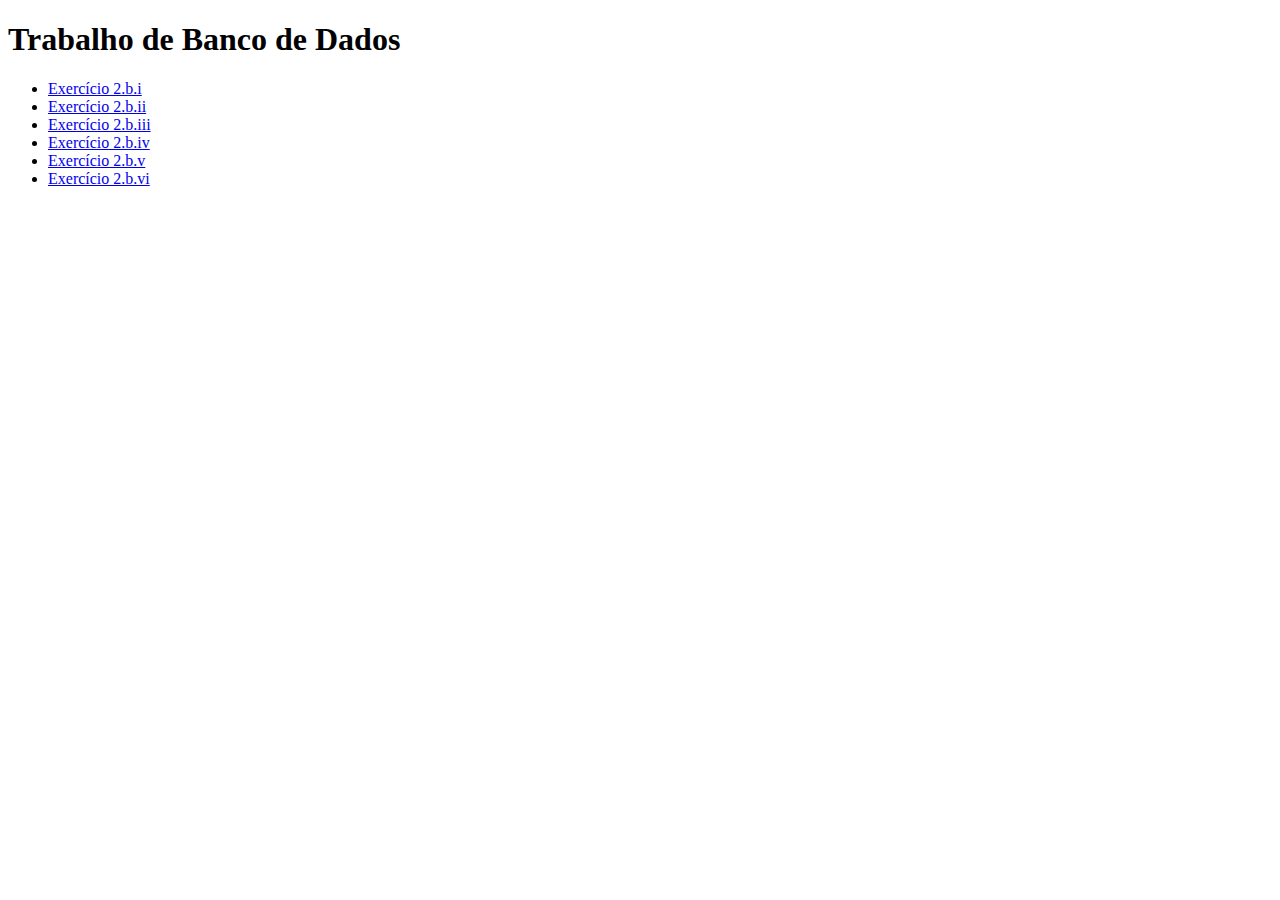
==== src/core/static/template/home.html @ df174499 "feat: add home page" ====
<!DOCTYPE html>
<html lang="en">
	<head>
		<meta charset="UTF-8" />
		<meta name="viewport" content="width=device-width, initial-scale=1.0" />
		<title>Home</title>
	</head>
	<body>
		<h1>Trabalho de Banco de Dados</h1>
		<ul>
			<li>
				<a href="/i">Exercício 2.b.i</a>
			</li>
			<li>
				<a href="/ii">Exercício 2.b.ii</a>
			</li>
			<li>
				<a href="/iii">Exercício 2.b.iii</a>
			</li>
			<li>
				<a href="/iv">Exercício 2.b.iv</a>
			</li>
			<li>
				<a href="/v">Exercício 2.b.v</a>
			</li>
			<li>
				<a href="/vi">Exercício 2.b.vi</a>
			</li>
		</ul>
	</body>
</html>
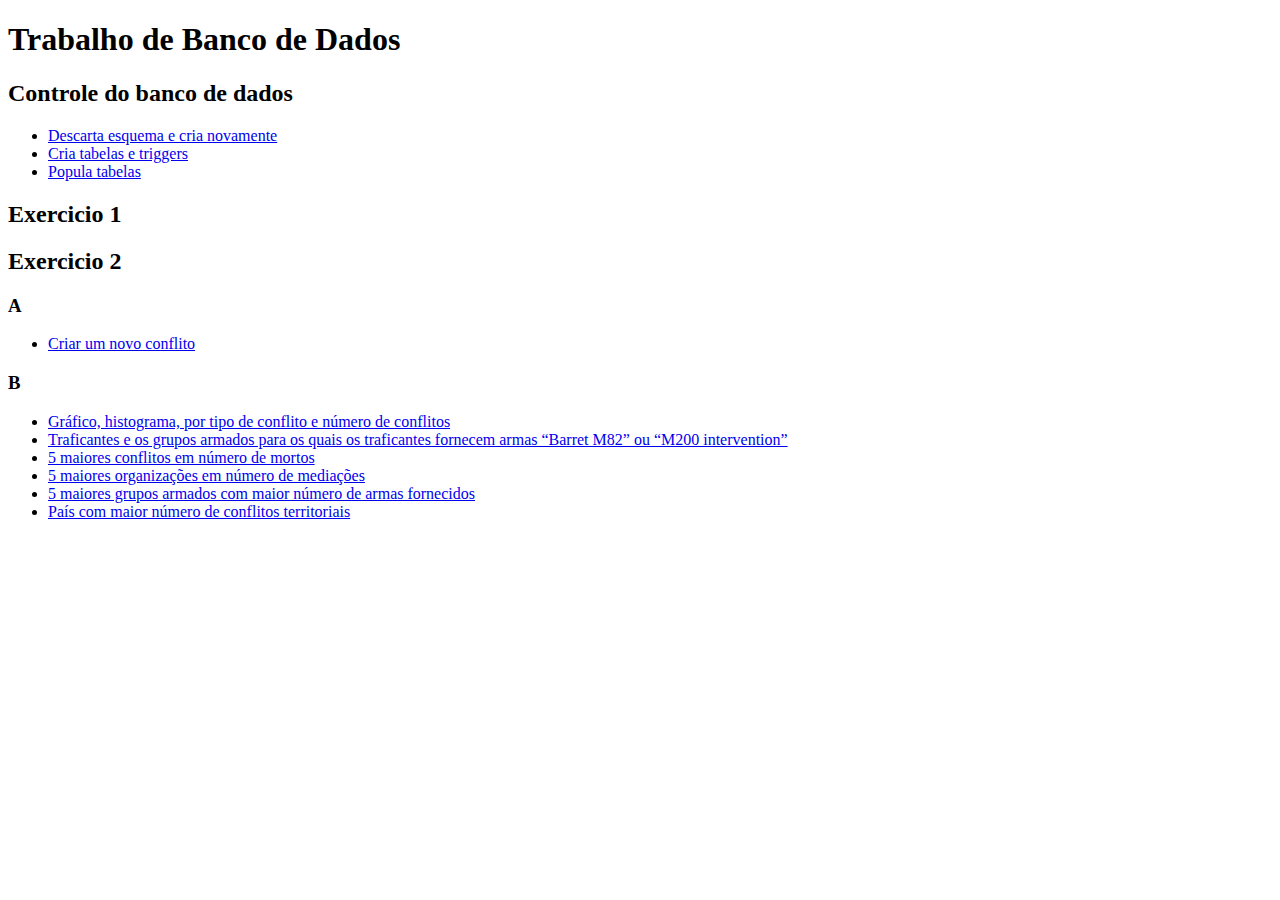
==== commit 10401f53: "tenta configurar forms para criar novo conflito" ====
--- a/src/core/static/template/home.html
+++ b/src/core/static/template/home.html
@@ -6,25 +6,52 @@
 		<title>Home</title>
 	</head>
 	<body>
-		<h1>Trabalho de Banco de Dados</h1>
+        <h1>Trabalho de Banco de Dados</h1>
+        <h2>Controle do banco de dados</h2>
+        <ul>
+            <li>
+                <a href="/drop-schema">Descarta esquema e cria novamente</a>
+            </li>
+            <li>
+                <a href="/create-db">Cria tabelas e triggers</a>
+            </li>
+            <li>
+                <a href="/populate">Popula tabelas</a>
+            </li>
+        </ul>
+        <h2>Exercicio 1</h2>
+        <h2>Exercicio 2</h2>
+        <h3>A</h3>
+        <ul>
+            <li>
+                <a href="/create/conflict">Criar um novo conflito</a>
+            </li>
+        </ul>
+        <h3>B</h3>
 		<ul>
 			<li>
-				<a href="/i">Exercício 2.b.i</a>
+                <a href="/i">Gráfico, histograma, por tipo de conflito e número de conflitos</a>
+                
 			</li>
 			<li>
-				<a href="/ii">Exercício 2.b.ii</a>
+                <a href="/ii">Traficantes e os grupos armados para os quais os traficantes fornecem armas “Barret M82” ou “M200 intervention”</a>
+                
 			</li>
 			<li>
-				<a href="/iii">Exercício 2.b.iii</a>
+                <a href="/iii">5 maiores conflitos em número de mortos</a>
+                
 			</li>
 			<li>
-				<a href="/iv">Exercício 2.b.iv</a>
+                <a href="/iv">5 maiores organizações em número de mediações</a>
+                
 			</li>
 			<li>
-				<a href="/v">Exercício 2.b.v</a>
+                <a href="/v">5 maiores grupos armados com maior número de armas fornecidos</a>
+                
 			</li>
 			<li>
-				<a href="/vi">Exercício 2.b.vi</a>
+                <a href="/vi">País com maior número de conflitos territoriais</a>
+                
 			</li>
 		</ul>
 	</body>
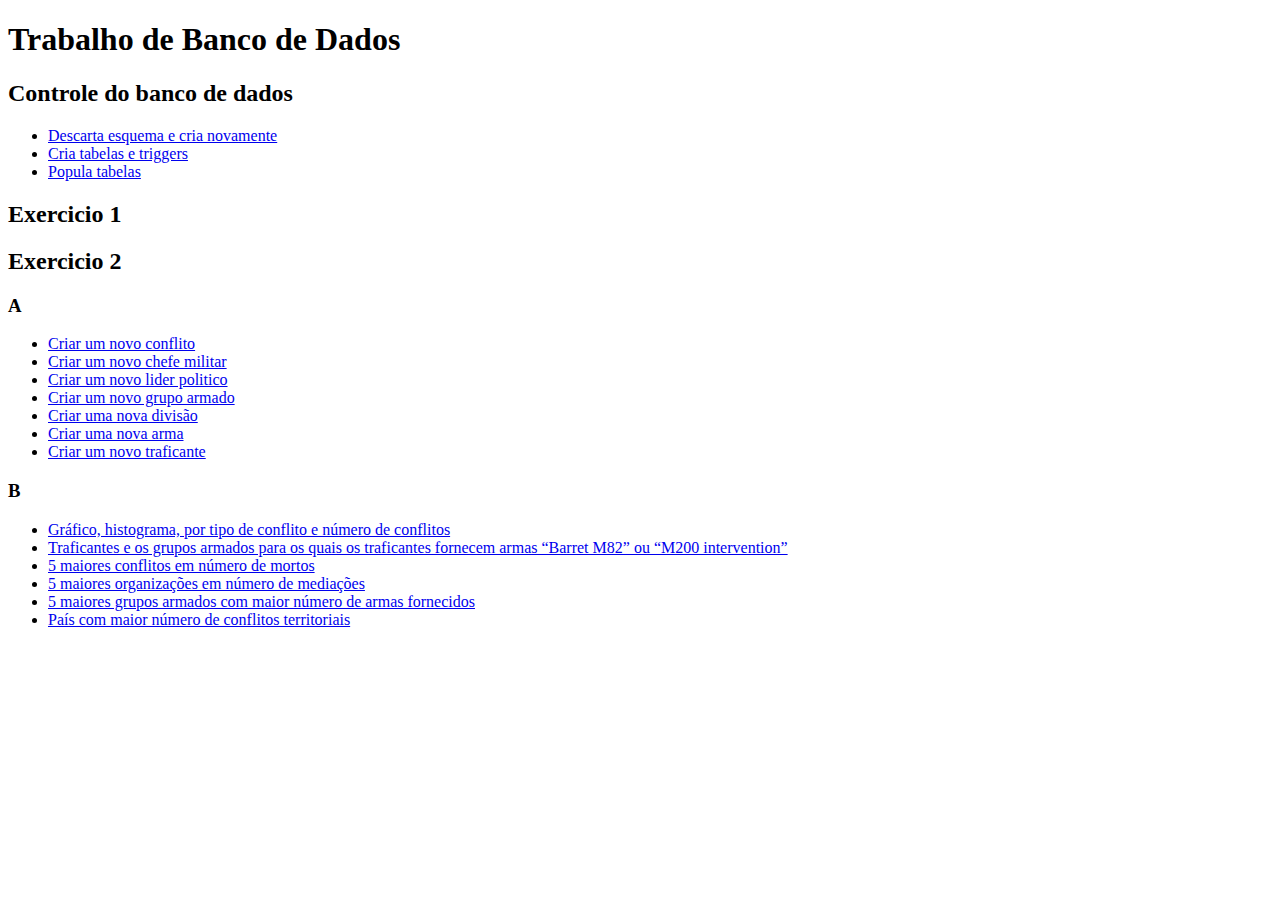
==== commit 6c357cf1: "configura home para os forms" ====
--- a/src/core/static/template/home.html
+++ b/src/core/static/template/home.html
@@ -24,8 +24,28 @@
         <h3>A</h3>
         <ul>
             <li>
-                <a href="/create/conflict">Criar um novo conflito</a>
+                <a href="/2/conflict_form/">Criar um novo conflito</a>
             </li>
+            <li>
+                <a href="/2/military_chief_form/">Criar um novo chefe militar</a>
+            </li>
+            <li>
+                <a href="/2/political_leader_form/">Criar um novo lider politico</a>
+            </li>
+            <li>
+                <a href="/2/armed_group_form/">Criar um novo grupo armado</a>
+            </li>
+            <li>
+                <a href="/2/division_form/">Criar uma nova divisão</a>
+            </li>
+            <li>
+                <a href="/2/weapon_form/">Criar uma nova arma</a>
+            </li>
+
+            <li>
+                <a href="/2/dealer_form/">Criar um novo traficante</a>
+            </li>
+
         </ul>
         <h3>B</h3>
 		<ul>
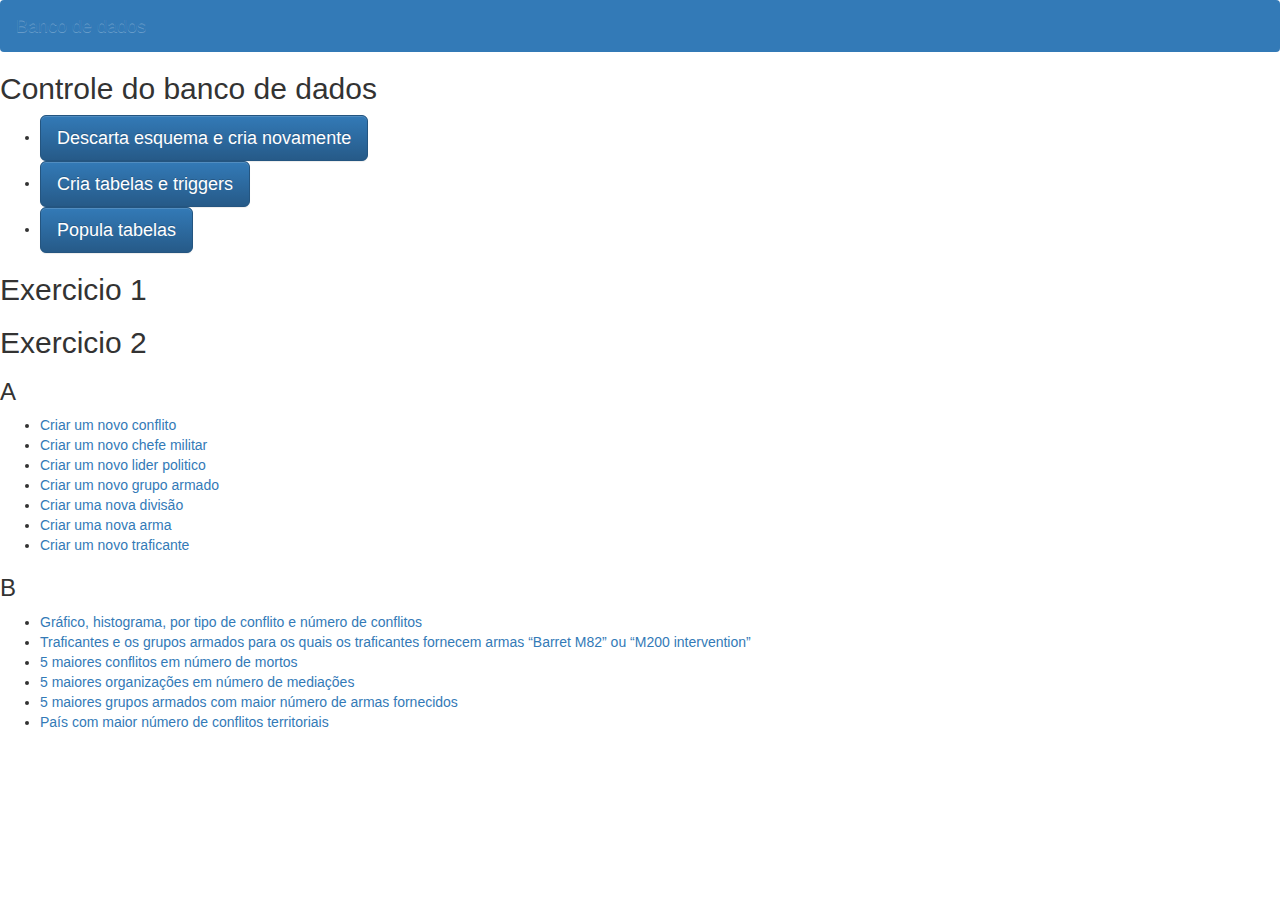
==== commit 95c576f3: "começa a adicionar BS no projeto" ====
--- a/src/core/static/template/home.html
+++ b/src/core/static/template/home.html
@@ -4,74 +4,102 @@
 		<meta charset="UTF-8" />
 		<meta name="viewport" content="width=device-width, initial-scale=1.0" />
 		<title>Home</title>
+		<!-- Latest compiled and minified CSS -->
+		<link
+			rel="stylesheet"
+			href="https://stackpath.bootstrapcdn.com/bootstrap/3.4.1/css/bootstrap.min.css"
+			integrity="sha384-HSMxcRTRxnN+Bdg0JdbxYKrThecOKuH5zCYotlSAcp1+c8xmyTe9GYg1l9a69psu"
+			crossorigin="anonymous"
+		/>
+
+		<!-- Optional theme -->
+		<link
+			rel="stylesheet"
+			href="https://stackpath.bootstrapcdn.com/bootstrap/3.4.1/css/bootstrap-theme.min.css"
+			integrity="sha384-6pzBo3FDv/PJ8r2KRkGHifhEocL+1X2rVCTTkUfGk7/0pbek5mMa1upzvWbrUbOZ"
+			crossorigin="anonymous"
+		/>
+
+		<!-- Latest compiled and minified JavaScript -->
+		<script
+			src="https://stackpath.bootstrapcdn.com/bootstrap/3.4.1/js/bootstrap.min.js"
+			integrity="sha384-aJ21OjlMXNL5UyIl/XNwTMqvzeRMZH2w8c5cRVpzpU8Y5bApTppSuUkhZXN0VxHd"
+			crossorigin="anonymous"
+		></script>
 	</head>
 	<body>
-        <h1>Trabalho de Banco de Dados</h1>
-        <h2>Controle do banco de dados</h2>
-        <ul>
-            <li>
-                <a href="/drop-schema">Descarta esquema e cria novamente</a>
-            </li>
-            <li>
-                <a href="/create-db">Cria tabelas e triggers</a>
-            </li>
-            <li>
-                <a href="/populate">Popula tabelas</a>
-            </li>
-        </ul>
-        <h2>Exercicio 1</h2>
-        <h2>Exercicio 2</h2>
-        <h3>A</h3>
-        <ul>
-            <li>
-                <a href="/2/conflict_form/">Criar um novo conflito</a>
-            </li>
-            <li>
-                <a href="/2/military_chief_form/">Criar um novo chefe militar</a>
-            </li>
-            <li>
-                <a href="/2/political_leader_form/">Criar um novo lider politico</a>
-            </li>
-            <li>
-                <a href="/2/armed_group_form/">Criar um novo grupo armado</a>
-            </li>
-            <li>
-                <a href="/2/division_form/">Criar uma nova divisão</a>
-            </li>
-            <li>
-                <a href="/2/weapon_form/">Criar uma nova arma</a>
-            </li>
-
-            <li>
-                <a href="/2/dealer_form/">Criar um novo traficante</a>
-            </li>
-
-        </ul>
-        <h3>B</h3>
+		<nav class="navbar navbar-light bg-primary">
+			<a class="navbar-brand" href="#">Banco de dados</a>
+		</nav>
+		<h2>Controle do banco de dados</h2>
 		<ul>
 			<li>
-                <a href="/i">Gráfico, histograma, por tipo de conflito e número de conflitos</a>
-                
+				<a class="btn btn-primary btn-lg" href="/drop-schema"
+					>Descarta esquema e cria novamente</a
+				>
 			</li>
 			<li>
-                <a href="/ii">Traficantes e os grupos armados para os quais os traficantes fornecem armas “Barret M82” ou “M200 intervention”</a>
-                
+				<a class="btn btn-primary btn-lg" href="/create-db"
+					>Cria tabelas e triggers</a
+				>
 			</li>
 			<li>
-                <a href="/iii">5 maiores conflitos em número de mortos</a>
-                
+				<a class="btn btn-primary btn-lg" href="/populate">Popula tabelas</a>
+			</li>
+		</ul>
+		<h2>Exercicio 1</h2>
+		<h2>Exercicio 2</h2>
+		<h3>A</h3>
+		<ul>
+			<li>
+				<a href="/2/conflict_form/">Criar um novo conflito</a>
 			</li>
 			<li>
-                <a href="/iv">5 maiores organizações em número de mediações</a>
-                
+				<a href="/2/military_chief_form/">Criar um novo chefe militar</a>
 			</li>
 			<li>
-                <a href="/v">5 maiores grupos armados com maior número de armas fornecidos</a>
-                
+				<a href="/2/political_leader_form/">Criar um novo lider politico</a>
 			</li>
 			<li>
-                <a href="/vi">País com maior número de conflitos territoriais</a>
-                
+				<a href="/2/armed_group_form/">Criar um novo grupo armado</a>
+			</li>
+			<li>
+				<a href="/2/division_form/">Criar uma nova divisão</a>
+			</li>
+			<li>
+				<a href="/2/weapon_form/">Criar uma nova arma</a>
+			</li>
+
+			<li>
+				<a href="/2/dealer_form/">Criar um novo traficante</a>
+			</li>
+		</ul>
+		<h3>B</h3>
+		<ul>
+			<li>
+				<a href="/i"
+					>Gráfico, histograma, por tipo de conflito e número de conflitos</a
+				>
+			</li>
+			<li>
+				<a href="/ii"
+					>Traficantes e os grupos armados para os quais os traficantes fornecem
+					armas “Barret M82” ou “M200 intervention”</a
+				>
+			</li>
+			<li>
+				<a href="/iii">5 maiores conflitos em número de mortos</a>
+			</li>
+			<li>
+				<a href="/iv">5 maiores organizações em número de mediações</a>
+			</li>
+			<li>
+				<a href="/v"
+					>5 maiores grupos armados com maior número de armas fornecidos</a
+				>
+			</li>
+			<li>
+				<a href="/vi">País com maior número de conflitos territoriais</a>
 			</li>
 		</ul>
 	</body>
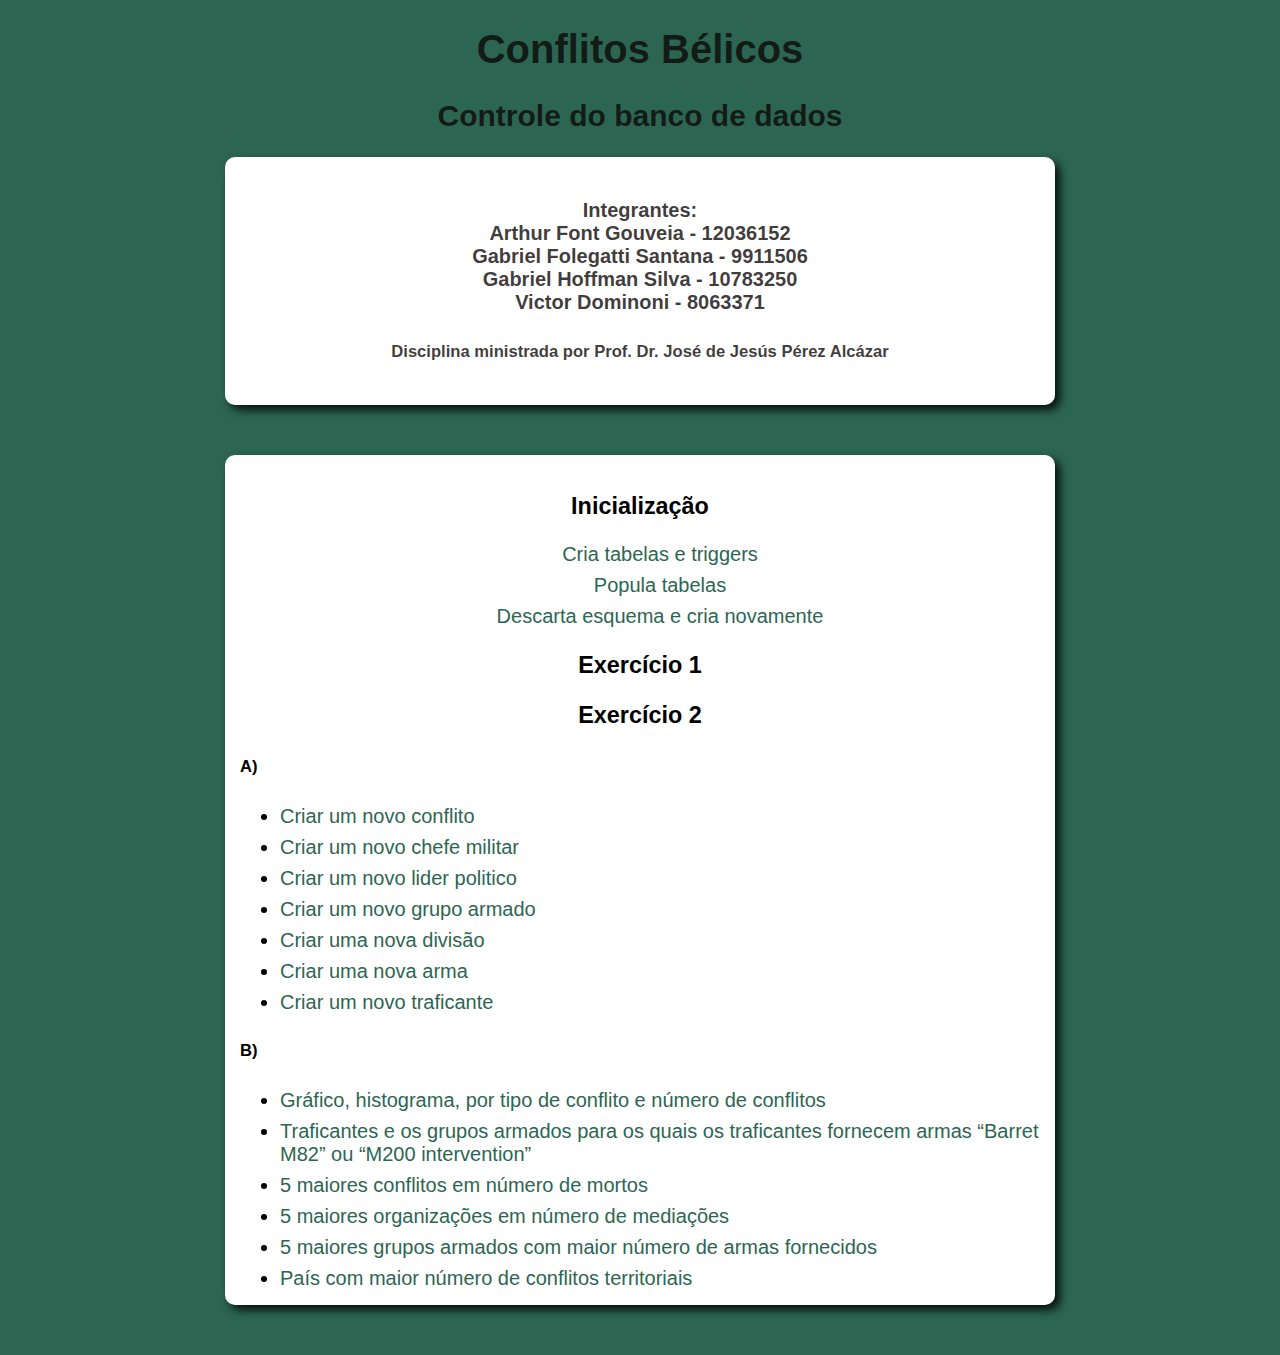
==== commit e3151db5: "create a user friendly interface" ====
--- a/src/core/static/template/home.html
+++ b/src/core/static/template/home.html
@@ -2,105 +2,106 @@
 <html lang="en">
 	<head>
 		<meta charset="UTF-8" />
-		<meta name="viewport" content="width=device-width, initial-scale=1.0" />
-		<title>Home</title>
-		<!-- Latest compiled and minified CSS -->
-		<link
-			rel="stylesheet"
-			href="https://stackpath.bootstrapcdn.com/bootstrap/3.4.1/css/bootstrap.min.css"
-			integrity="sha384-HSMxcRTRxnN+Bdg0JdbxYKrThecOKuH5zCYotlSAcp1+c8xmyTe9GYg1l9a69psu"
-			crossorigin="anonymous"
-		/>
+        <meta name="viewport" content="width=device-width, initial-scale=1.0" />
+        <title>Conflitos Bélicos</title>
 
-		<!-- Optional theme -->
-		<link
-			rel="stylesheet"
-			href="https://stackpath.bootstrapcdn.com/bootstrap/3.4.1/css/bootstrap-theme.min.css"
-			integrity="sha384-6pzBo3FDv/PJ8r2KRkGHifhEocL+1X2rVCTTkUfGk7/0pbek5mMa1upzvWbrUbOZ"
-			crossorigin="anonymous"
-		/>
-
-		<!-- Latest compiled and minified JavaScript -->
-		<script
-			src="https://stackpath.bootstrapcdn.com/bootstrap/3.4.1/js/bootstrap.min.js"
-			integrity="sha384-aJ21OjlMXNL5UyIl/XNwTMqvzeRMZH2w8c5cRVpzpU8Y5bApTppSuUkhZXN0VxHd"
-			crossorigin="anonymous"
-		></script>
+        <link rel="stylesheet" href="/src/core/static/template/style.css" type="text/css">
 	</head>
 	<body>
-		<nav class="navbar navbar-light bg-primary">
-			<a class="navbar-brand" href="#">Banco de dados</a>
-		</nav>
-		<h2>Controle do banco de dados</h2>
-		<ul>
-			<li>
-				<a class="btn btn-primary btn-lg" href="/drop-schema"
-					>Descarta esquema e cria novamente</a
-				>
-			</li>
-			<li>
-				<a class="btn btn-primary btn-lg" href="/create-db"
-					>Cria tabelas e triggers</a
-				>
-			</li>
-			<li>
-				<a class="btn btn-primary btn-lg" href="/populate">Popula tabelas</a>
-			</li>
-		</ul>
-		<h2>Exercicio 1</h2>
-		<h2>Exercicio 2</h2>
-		<h3>A</h3>
-		<ul>
-			<li>
-				<a href="/2/conflict_form/">Criar um novo conflito</a>
-			</li>
-			<li>
-				<a href="/2/military_chief_form/">Criar um novo chefe militar</a>
-			</li>
-			<li>
-				<a href="/2/political_leader_form/">Criar um novo lider politico</a>
-			</li>
-			<li>
-				<a href="/2/armed_group_form/">Criar um novo grupo armado</a>
-			</li>
-			<li>
-				<a href="/2/division_form/">Criar uma nova divisão</a>
-			</li>
-			<li>
-				<a href="/2/weapon_form/">Criar uma nova arma</a>
-			</li>
 
-			<li>
-				<a href="/2/dealer_form/">Criar um novo traficante</a>
-			</li>
-		</ul>
-		<h3>B</h3>
-		<ul>
-			<li>
-				<a href="/i"
-					>Gráfico, histograma, por tipo de conflito e número de conflitos</a
-				>
-			</li>
-			<li>
-				<a href="/ii"
-					>Traficantes e os grupos armados para os quais os traficantes fornecem
-					armas “Barret M82” ou “M200 intervention”</a
-				>
-			</li>
-			<li>
-				<a href="/iii">5 maiores conflitos em número de mortos</a>
-			</li>
-			<li>
-				<a href="/iv">5 maiores organizações em número de mediações</a>
-			</li>
-			<li>
-				<a href="/v"
-					>5 maiores grupos armados com maior número de armas fornecidos</a
-				>
-			</li>
-			<li>
-				<a href="/vi">País com maior número de conflitos territoriais</a>
-			</li>
-		</ul>
+        <header>
+            <h1>Conflitos Bélicos</h1>
+            <h2>Controle do banco de dados</h2>
+            
+            <section class="discipline">
+                <div class="integrants">
+                    <h4>Integrantes: <br>
+                        Arthur Font Gouveia - 12036152 <br>
+                        Gabriel Folegatti Santana - 9911506 <br>
+                        Gabriel Hoffman Silva - 10783250 <br>
+                        Victor Dominoni - 8063371 <br>
+                    </h4>
+                    <h5>Disciplina ministrada por Prof. Dr. José de Jesús Pérez Alcázar</h5>
+                </div>
+            </section>
+        </header>
+
+        <section>
+
+            <h3>Inicialização</h3>
+            <ul class="nobull" id="table-creation">
+                <li>
+                    <a href="/create-db">Cria tabelas e triggers</a>
+                </li>
+                <li>
+                    <a href="/populate">Popula tabelas</a>
+                </li>
+                <li>
+                    <a href="/drop-schema">Descarta esquema e cria novamente</a>
+                </li>
+            </ul>
+
+            <h3>Exercício 1</h3>
+            <h3>Exercício 2</h3>
+
+            <h5>A)</h5>
+            <ul class="bullet">
+                <li>
+                    <a href="/2/conflict_form/">Criar um novo conflito</a>
+                </li>
+                <li>
+                    <a href="/2/military_chief_form/">Criar um novo chefe militar</a>
+                </li>
+                <li>
+                    <a href="/2/political_leader_form/">Criar um novo lider politico</a>
+                </li>
+                <li>
+                    <a href="/2/armed_group_form/">Criar um novo grupo armado</a>
+                </li>
+                <li>
+                    <a href="/2/division_form/">Criar uma nova divisão</a>
+                </li>
+                <li>
+                    <a href="/2/weapon_form/">Criar uma nova arma</a>
+                </li>
+
+                <li>
+                    <a href="/2/dealer_form/">Criar um novo traficante</a>
+                </li>
+            </ul>
+
+            <h5>B)</h5>
+
+            <ul class="bullet">
+                <li>
+                    <a href="/i">Gráfico, histograma, por tipo de conflito e número de conflitos</a>
+                    
+                </li>
+                <li>
+                    <a href="/ii">Traficantes e os grupos armados para os quais os traficantes fornecem armas “Barret M82” ou “M200 intervention”</a>
+                    
+                </li>
+                <li>
+                    <a href="/iii">5 maiores conflitos em número de mortos</a>
+                    
+                </li>
+                <li>
+                    <a href="/iv">5 maiores organizações em número de mediações</a>
+                    
+                </li>
+                <li>
+                    <a href="/v">5 maiores grupos armados com maior número de armas fornecidos</a>
+                    
+                </li>
+                <li>
+                    <a href="/vi">País com maior número de conflitos territoriais</a>
+                    
+                </li>
+            </ul>
+
+
+        </section>
+
+        
 	</body>
 </html>
--- a/src/core/static/template/style.css
+++ b/src/core/static/template/style.css
@@ -0,0 +1,75 @@
+body{
+    background-color: rgb(44, 102, 83);
+    font: normal 15pt Arial;
+}
+
+header{
+    text-align: center;
+    color: rgba(12, 7, 7, 0.795);
+
+}
+
+section{
+    background: white;
+    border-radius: 10px;
+    padding: 15px;
+    width: 800px;
+    margin: auto;
+    box-shadow: 5px 5px 10px rgba(0, 0, 0, 0.863);
+    margin-bottom: 50px;
+}
+
+footer{
+    font: normal 9pt Arial;
+    font-style: italic;
+    text-align: center;
+    color: rgba(12, 7, 7, 0.315);
+}
+
+div.integrants{
+    text-align: center;
+}
+
+h3{
+    text-align: center;
+}
+
+a:link {
+    color: rgb(44, 102, 83);
+    text-decoration:none;
+  }
+
+  a:visited {
+    color: rgb(44, 102, 83);
+    text-decoration:none;
+  }
+
+  a:hover {
+    color:#000000;
+    text-decoration:underline;
+  }
+
+  a:active {
+    color:#5eeb5e;
+    text-decoration:underline;
+  }
+
+  ul#table-creation{
+      text-align: center;
+  }
+
+  li{
+      margin-top: 8px;
+  }
+
+  ul{
+    margin-bottom: auto;
+  }
+
+  .nobull{
+    list-style-type: none;
+  }
+
+  .bullet{
+    list-style-image: url('bullet1.png');
+  }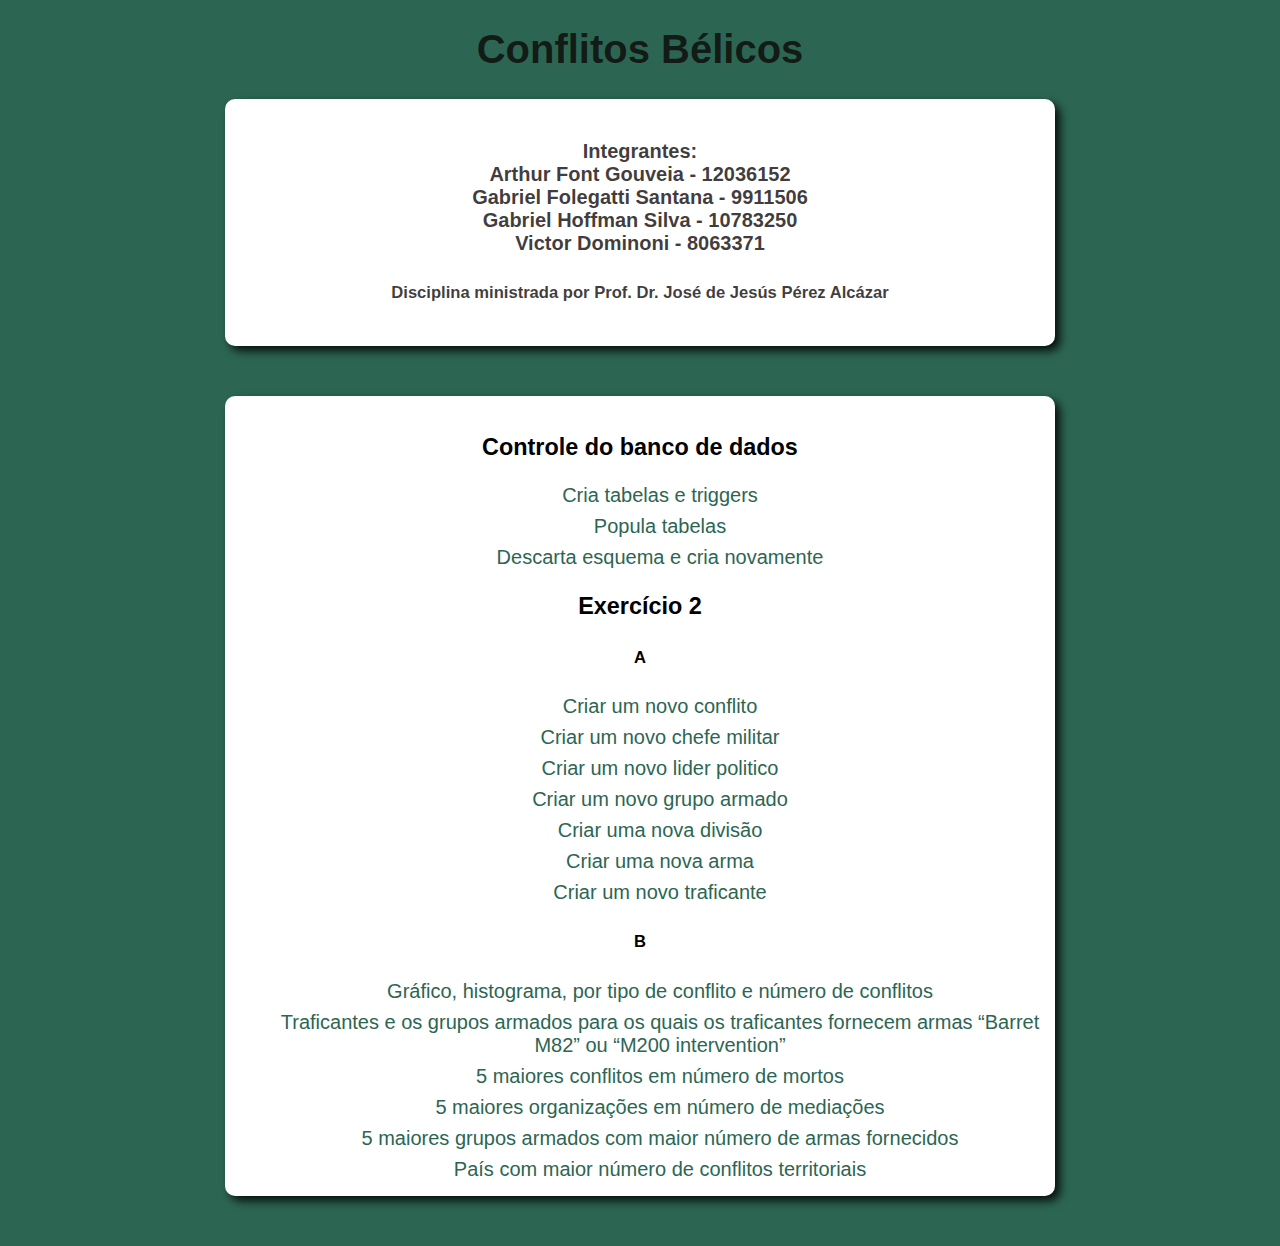
==== commit 4c53a8da: "update home e style" ====
--- a/src/core/static/template/home.html
+++ b/src/core/static/template/home.html
@@ -2,106 +2,106 @@
 <html lang="en">
 	<head>
 		<meta charset="UTF-8" />
-        <meta name="viewport" content="width=device-width, initial-scale=1.0" />
-        <title>Conflitos Bélicos</title>
+		<meta name="viewport" content="width=device-width, initial-scale=1.0" />
+		<title>Conflitos Bélicos</title>
 
-        <link rel="stylesheet" href="/src/core/static/template/style.css" type="text/css">
+		<link
+			rel="stylesheet"
+			href="/src/core/static/template/style.css"
+			type="text/css"
+		/>
 	</head>
 	<body>
+		<header>
+			<h1>Conflitos Bélicos</h1>
 
-        <header>
-            <h1>Conflitos Bélicos</h1>
-            <h2>Controle do banco de dados</h2>
-            
-            <section class="discipline">
-                <div class="integrants">
-                    <h4>Integrantes: <br>
-                        Arthur Font Gouveia - 12036152 <br>
-                        Gabriel Folegatti Santana - 9911506 <br>
-                        Gabriel Hoffman Silva - 10783250 <br>
-                        Victor Dominoni - 8063371 <br>
-                    </h4>
-                    <h5>Disciplina ministrada por Prof. Dr. José de Jesús Pérez Alcázar</h5>
-                </div>
-            </section>
-        </header>
+			<section class="discipline">
+				<div class="integrants">
+					<h4>
+						Integrantes: <br />
+						Arthur Font Gouveia - 12036152 <br />
+						Gabriel Folegatti Santana - 9911506 <br />
+						Gabriel Hoffman Silva - 10783250 <br />
+						Victor Dominoni - 8063371 <br />
+					</h4>
+					<h5>
+						Disciplina ministrada por Prof. Dr. José de Jesús Pérez Alcázar
+					</h5>
+				</div>
+			</section>
+		</header>
 
-        <section>
+		<section>
+			<h3>Controle do banco de dados</h3>
+			<ul class="nobull" id="table-creation">
+				<li>
+					<a href="/create-db">Cria tabelas e triggers</a>
+				</li>
+				<li>
+					<a href="/populate">Popula tabelas</a>
+				</li>
+				<li>
+					<a href="/drop-schema">Descarta esquema e cria novamente</a>
+				</li>
+			</ul>
 
-            <h3>Inicialização</h3>
-            <ul class="nobull" id="table-creation">
-                <li>
-                    <a href="/create-db">Cria tabelas e triggers</a>
-                </li>
-                <li>
-                    <a href="/populate">Popula tabelas</a>
-                </li>
-                <li>
-                    <a href="/drop-schema">Descarta esquema e cria novamente</a>
-                </li>
-            </ul>
+			<h3>Exercício 2</h3>
 
-            <h3>Exercício 1</h3>
-            <h3>Exercício 2</h3>
+			<h5>A</h5>
+			<ul class="bullet">
+				<li>
+					<a href="/2/conflict_form/">Criar um novo conflito</a>
+				</li>
+				<li>
+					<a href="/2/military_chief_form/">Criar um novo chefe militar</a>
+				</li>
+				<li>
+					<a href="/2/political_leader_form/">Criar um novo lider politico</a>
+				</li>
+				<li>
+					<a href="/2/armed_group_form/">Criar um novo grupo armado</a>
+				</li>
+				<li>
+					<a href="/2/division_form/">Criar uma nova divisão</a>
+				</li>
+				<li>
+					<a href="/2/weapon_form/">Criar uma nova arma</a>
+				</li>
 
-            <h5>A)</h5>
-            <ul class="bullet">
-                <li>
-                    <a href="/2/conflict_form/">Criar um novo conflito</a>
-                </li>
-                <li>
-                    <a href="/2/military_chief_form/">Criar um novo chefe militar</a>
-                </li>
-                <li>
-                    <a href="/2/political_leader_form/">Criar um novo lider politico</a>
-                </li>
-                <li>
-                    <a href="/2/armed_group_form/">Criar um novo grupo armado</a>
-                </li>
-                <li>
-                    <a href="/2/division_form/">Criar uma nova divisão</a>
-                </li>
-                <li>
-                    <a href="/2/weapon_form/">Criar uma nova arma</a>
-                </li>
+				<li>
+					<a href="/2/dealer_form/">Criar um novo traficante</a>
+				</li>
+			</ul>
 
-                <li>
-                    <a href="/2/dealer_form/">Criar um novo traficante</a>
-                </li>
-            </ul>
+			<h5>B</h5>
 
-            <h5>B)</h5>
-
-            <ul class="bullet">
-                <li>
-                    <a href="/i">Gráfico, histograma, por tipo de conflito e número de conflitos</a>
-                    
-                </li>
-                <li>
-                    <a href="/ii">Traficantes e os grupos armados para os quais os traficantes fornecem armas “Barret M82” ou “M200 intervention”</a>
-                    
-                </li>
-                <li>
-                    <a href="/iii">5 maiores conflitos em número de mortos</a>
-                    
-                </li>
-                <li>
-                    <a href="/iv">5 maiores organizações em número de mediações</a>
-                    
-                </li>
-                <li>
-                    <a href="/v">5 maiores grupos armados com maior número de armas fornecidos</a>
-                    
-                </li>
-                <li>
-                    <a href="/vi">País com maior número de conflitos territoriais</a>
-                    
-                </li>
-            </ul>
-
-
-        </section>
-
-        
+			<ul class="bullet">
+				<li>
+					<a href="/i"
+						>Gráfico, histograma, por tipo de conflito e número de conflitos</a
+					>
+				</li>
+				<li>
+					<a href="/ii"
+						>Traficantes e os grupos armados para os quais os traficantes
+						fornecem armas “Barret M82” ou “M200 intervention”</a
+					>
+				</li>
+				<li>
+					<a href="/iii">5 maiores conflitos em número de mortos</a>
+				</li>
+				<li>
+					<a href="/iv">5 maiores organizações em número de mediações</a>
+				</li>
+				<li>
+					<a href="/v"
+						>5 maiores grupos armados com maior número de armas fornecidos</a
+					>
+				</li>
+				<li>
+					<a href="/vi">País com maior número de conflitos territoriais</a>
+				</li>
+			</ul>
+		</section>
 	</body>
 </html>
--- a/src/core/static/template/style.css
+++ b/src/core/static/template/style.css
@@ -26,11 +26,11 @@
     color: rgba(12, 7, 7, 0.315);
 }
 
-div.integrants{
+integrants{
     text-align: center;
 }
 
-h3{
+h3,h2,h1,section{
     text-align: center;
 }
 
@@ -60,6 +60,7 @@
 
   li{
       margin-top: 8px;
+      list-style-type: none;
   }
 
   ul{
